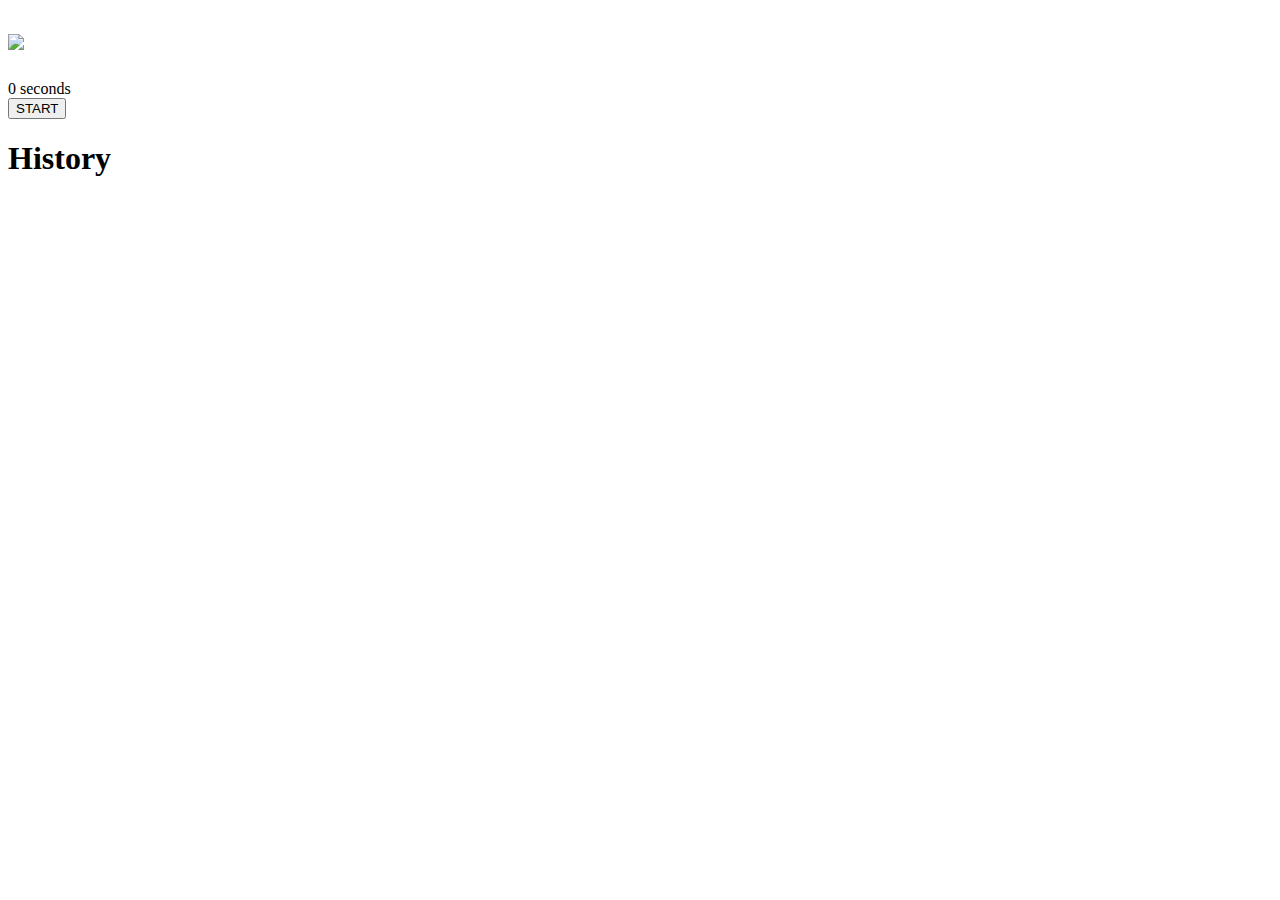
==== index.html @ 4c9439e6 "added title" ====
<!DOCTYPE html>
<html lang="en">
  <head>
    <meta charset="UTF-8" />
    <meta http-equiv="X-UA-Compatible" content="IE=edge" />
    <meta name="viewport" content="width=device-width, initial-scale=1.0" />
    <title>Speed Teast QC</title>
    <link rel="stylesheet" href="styles.css" />
    <link rel="preconnect" href="https://fonts.googleapis.com" />
    <link rel="preconnect" href="https://fonts.gstatic.com" crossorigin />
    <link
      href="https://fonts.googleapis.com/css2?family=Zilla+Slab:wght@300;400;500&display=swap"
      rel="stylesheet"
    />
  </head>
  <body>
    <h1 class="title"><img src="./logo.png" /></h1>
    <div id="show-time">0 seconds</div>

    <div class="box-container">
      <div id="question"></div>

      <div id="display" class="inactive"></div>

      <div class="buttons">
        <button id="starts">START</button>
      </div>

      <div class="divider-container">
        <div class="line"></div>
        <h1 class="title2">History</h1>
        <div class="line"></div>
      </div>
      <div id="histories"></div>
    </div>

    <div id="countdown"></div>
    <div id="modal-background" class="hidden"></div>
    <div id="result" class="hidden"></div>

    <script src="./history.js"></script>
    <script src="./script.js"></script>
  </body>
</html>
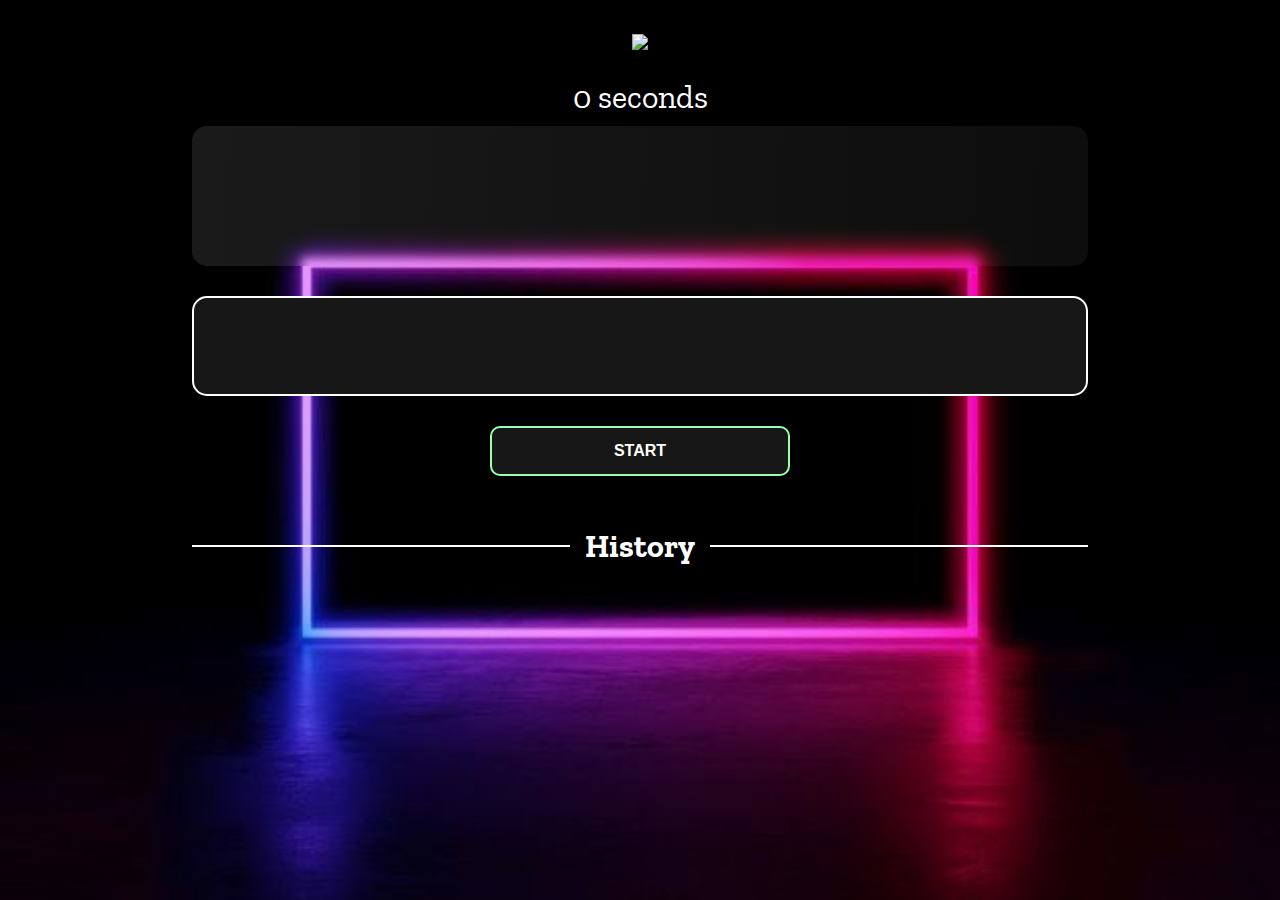
==== commit de3e9f60: "added style and added background image" ====
--- a/index.html
+++ b/index.html
@@ -12,15 +12,19 @@
       href="https://fonts.googleapis.com/css2?family=Zilla+Slab:wght@300;400;500&display=swap"
       rel="stylesheet"
     />
+    <!-- bootstrap -->
+        <link href='https://fonts.googleapis.com/css?family=Sacramento:400' rel='stylesheet' type='text/css'>
+
   </head>
   <body>
     <h1 class="title"><img src="./logo.png" /></h1>
     <div id="show-time">0 seconds</div>
 
     <div class="box-container">
-      <div id="question"></div>
+      <div class="question-part" id="question"></div>
 
       <div id="display" class="inactive"></div>
+      <!-- <input id="display" class="inactive"></input> -->
 
       <div class="buttons">
         <button id="starts">START</button>
@@ -31,7 +35,11 @@
         <h1 class="title2">History</h1>
         <div class="line"></div>
       </div>
-      <div id="histories"></div>
+
+      <div class="neonText" id="histories">
+        
+      </div>
+      
     </div>
 
     <div id="countdown"></div>
@@ -40,5 +48,8 @@
 
     <script src="./history.js"></script>
     <script src="./script.js"></script>
+
+        <!-- <script src="https://cdn.jsdelivr.net/npm/bootstrap@5.2.2/dist/js/bootstrap.bundle.min.js"
+          integrity="sha384-OERcA2EqjJCMA+/3y+gxIOqMEjwtxJY7qPCqsdltbNJuaOe923+mo//f6V8Qbsw3" crossorigin="anonymous"></script> -->
   </body>
 </html>
--- a/styles.css
+++ b/styles.css
@@ -0,0 +1,249 @@
+@import url('https://fonts.googleapis.com/css2?family=Quicksand&display=swap');
+
+* {
+  padding: 0;
+  margin: 0;
+  box-sizing: border-box;
+}
+
+body {
+  background-image: url("./neon.jpg");
+  background-size: cover;
+  background-position: left top;
+  font-family: "Zilla Slab", serif;
+}
+/* card body style */
+
+/* card body style finished */
+.box-container {
+  width: 70%;
+  margin: 0 auto;
+}
+
+#question {
+  height: 100px;
+  display: flex;
+  align-items: center;
+  justify-content: center;
+  color: white;
+  font-size: 25px;
+  border-radius: 15px;
+  background: rgb(255, 255, 255);
+  background: linear-gradient(
+    92.49deg,
+    rgba(255, 255, 255, 0.1) 0.18%,
+    rgba(255, 255, 255, 0.05) 99.85%
+  );
+  backdrop-filter: blur(5px);
+  margin-bottom: 30px;
+}
+.bold-red{
+  font-size: 1.5rem;
+  border: 1px solid red;
+  padding: 3px;
+  border-radius: 10px;
+}
+#display {
+  height: 100px;
+  display: flex;
+  flex-wrap: wrap;
+  align-items: center;
+  padding-left: 5rem;
+  color: white;
+  font-size: 32px;
+  background-color: #171717;
+  border: 2px solid #9dffad;
+  border-radius: 15px;
+}
+
+#countdown {
+  position: fixed;
+  height: 100vh;
+  width: 100vw;
+  background-color: rgba(0, 0, 0, 0.8);
+  top: 0;
+  left: 0;
+  display: flex;
+  align-items: center;
+  justify-content: center;
+  font-size: 3rem;
+  color: white;
+  display: none;
+}
+#result {
+  position: absolute;
+  /* top: 100%;  */
+  bottom: 20%;
+  left: 50%;
+  transform: translate(-50%, -50%);
+  height: 250px;
+  width: 400px;
+  background-color: #171717;
+  border-radius: 15px;
+  border: 2px solid #9dffad;
+  color: white;
+  text-align: center;
+  padding: 2rem;
+  font-family: 'Quicksand', sans-serif;
+}
+.close-now{
+  margin-top: 10%;
+  background-color: #0c0b0bbc;
+  color: red;
+  font-weight: 700;
+  border: 1px solid red;
+}
+.close-now:hover{
+  background-color: rgb(47, 29, 22);
+}
+#show-time{
+  text-align: center;
+  color: white;
+  margin: 10px 0;
+  font-size: 2rem;
+}
+.question-part{
+  padding: 70px;
+}
+
+.green {
+  color: #9dffad;
+}
+.red {
+  color: #eb6565;
+}
+.bold {
+  font-weight: 700;
+}
+.inactive {
+  border: 2px solid white !important;
+}
+.hidden {
+  display: none;
+}
+.title {
+  text-align: center;
+  color: white;
+  margin: 20px 0;
+}
+
+.divider-container {
+  height: 80px;
+  display: flex;
+  justify-content: center;
+  align-items: center;
+  gap: 15px;
+  margin: 0 auto;
+}
+
+.line {
+  height: 2px;
+  background: white;
+  width: 100%;
+}
+
+.title2 {
+  color: white;
+  display: block;
+}
+
+.buttons {
+  display: flex;
+  justify-content: center;
+  margin: 30px 0;
+}
+button {
+  padding: 10px 20px;
+  border: none;
+  font-size: 16px;
+  font-weight: bold;
+  width: 300px;
+  height: 50px;
+  color: white;
+  background-color: #171717;
+  border-radius: 10px;
+  border: 2px solid #9dffad;
+  cursor: pointer;
+}
+#histories {
+  display: grid;
+    grid-template-columns: repeat(3, 1fr);
+    gap: 10px;
+    grid-auto-rows: minmax(100px, auto);
+}
+.history-gap{
+  padding: 20px;
+}
+.card {
+  width: 100%;
+  height: 100%;
+  padding: 10px;
+  text-align: center;
+  /* display: flex; */
+  justify-content: space-between;
+  align-items: center;
+  padding: 20px 30px;
+  color: white;
+  border-radius: 15px;
+  background: rgb(255, 255, 255);
+  background: linear-gradient(
+    92.49deg,
+    rgba(255, 255, 255, 0.1) 0.18%,
+    rgba(255, 255, 255, 0.05) 99.85%
+  );
+  backdrop-filter: blur(5px);
+  margin-bottom: 30px;
+  font-family: 'Quicksand', sans-serif;
+}
+.finished{
+  color: violet;
+}
+#modal-background {
+  background: rgb(255, 255, 255);
+  background: linear-gradient(
+    92.49deg,
+    rgba(255, 255, 255, 0.1) 0.18%,
+    rgba(255, 255, 255, 0.05) 99.85%
+  );
+  backdrop-filter: blur(5px);
+  height: 100vh;
+  width: 100%;
+  position: fixed;
+  top: 0;
+}
+
+
+/* meaidia quaries */
+/* mobile device */
+@media screen and (max-width:576px) {
+  #histories {
+      display: grid;
+      grid-template-columns: repeat(1, 1fr);
+      gap: 10px;
+      grid-auto-rows: minmax(100px, auto);
+    }
+      #question{
+        font-size: 10px;
+      }
+            #display{
+              height: 80px;
+              border: none;
+              background-color: #38553d;
+              color: white;
+              font-size: 10px;
+              /* align-items: 0; */
+              text-align: center;
+            }
+
+}
+
+/* tablet device */
+@media only screen and (max-width: 700px) {
+  .box-container {
+    padding: 0 20px;
+    width: 100%;
+  }
+  .card {
+    flex-direction: column;
+  }
+}
